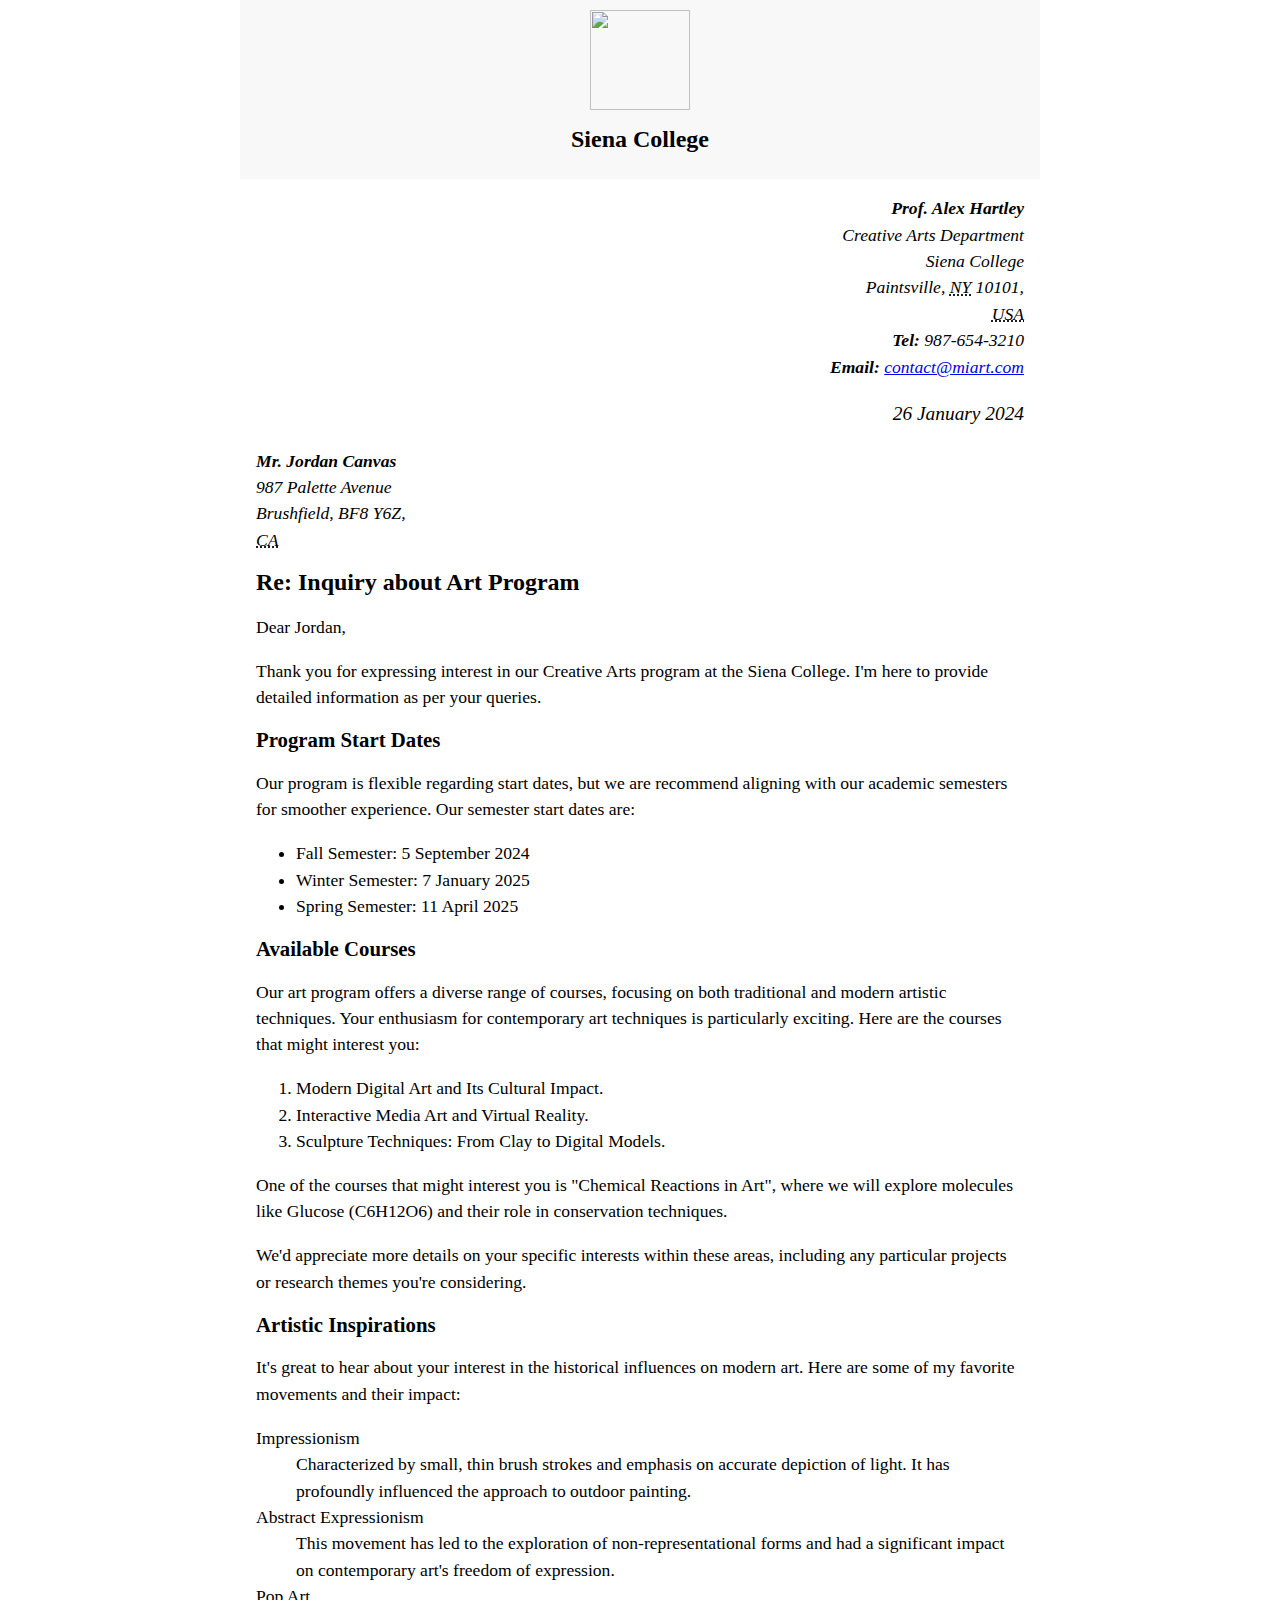
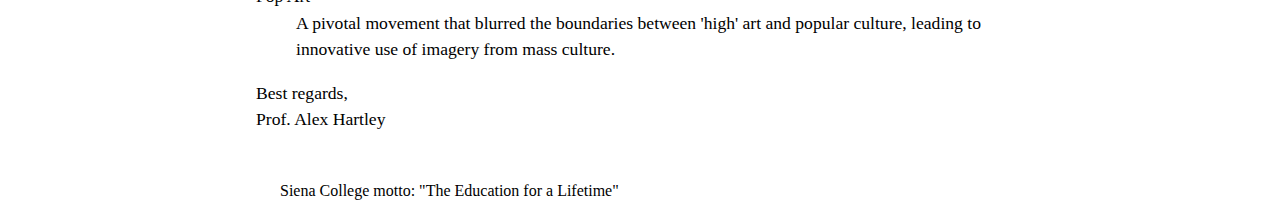
==== CSIS390LAB2.html @ e1c0144b "Almost finished with lab" ====
<body>

    <header>
      <img src="https://images.squarespace-cdn.com/content/v1/5e7bccc44c932c510af9fc1c/1601659812075-VVTHJ6XH85G51TY8YBY1/Sienna+College.png">
      <h1>Siena College</h1>
      <link rel="stylesheet" href="myStylesheet.css">
    </header>
    <main>
    
      
      <address class="sender-column">
     <strong>Prof. Alex Hartley</strong><br>
      Creative Arts Department<br>
      Siena College<br>
      Paintsville, <abbr title="New York">NY</abbr> 10101,<br>
      <abbr title="United States of America">USA</abbr><br>
      <strong>Tel: </Strong>987-654-3210<br>
      <strong>Email: </Strong>
      <a href="mailto: contact@miart.edu">contact@miart.com</a>
      
      </att>
      <p>
        <time datetime="2024-1-26">26 January 2024</time>
      </p>
    </address>
      <address>
          <strong>Mr. Jordan Canvas</strong> <br>
          987 Palette Avenue<br>
          Brushfield, BF8 Y6Z,<br>
          <abbr title="Canada">CA</abbr>
      </address>
      
      <h1>Re: Inquiry about Art Program</h1>
      <p>Dear Jordan,</p>
      <p>Thank you for expressing interest in our Creative Arts program at the Siena College. I'm here to provide detailed information as per your queries.</p>
      <h2>Program Start Dates</h2>
      <p>Our program is flexible regarding start dates, but we are recommend aligning with our academic semesters for smoother experience. Our semester start dates are:</p>
      <ul>
        <li>Fall Semester:  <time datetime= "2024-9-5">5 September 2024</time></li>
        <li>Winter Semester: <time datetime= "2025-1-7">7 January 2025</time></li>
        <li>Spring Semester: <time datetime= "2025-4-4">11 April 2025</time></li>
      </ul>
      
    
      <h2>Available Courses</h2>
      <p>Our art program offers a diverse range of courses, focusing on both traditional 
        and modern artistic techniques. Your enthusiasm for contemporary art techniques is 
        particularly exciting. Here are the courses that might interest you:
      </p>
      <ol>
        <li>Modern Digital Art and Its Cultural Impact.</li>
        <li>Interactive Media Art and Virtual Reality.</li>
        <li>Sculpture Techniques: From Clay to Digital Models.</li>
      </ol>
      <p>
        One of the courses that might interest you is "Chemical Reactions in Art", where 
        we will explore molecules like Glucose (C6H12O6) and their role in conservation 
        techniques.
      </p>
      <p>
        We'd appreciate more details on your specific interests within these areas, including 
        any particular projects or research themes you're considering.
      </p>
    
      <h2>Artistic Inspirations</h2>
        <p>
          It's great to hear about your interest in the historical influences on modern art.
          Here are some of my favorite movements and their impact:
          <dl>
            <dt>Impressionism</dt>
            <dd>Characterized by small, thin brush strokes and emphasis on accurate 
              depiction of light. It has profoundly influenced the approach to outdoor painting.
            </dd>
            <dt>Abstract Expressionism</dt>
            <dd>
              This movement has led to the exploration of non-representational forms and had a 
              significant impact on contemporary art's freedom of expression.
            </dd>
            <dt>Pop Art</dt>
            <dd>A pivotal movement that blurred the boundaries between 'high' art and 
              popular culture, leading to innovative use of imagery from mass culture.
            </dd>
          </dl>
        </p>
      
      <p>
        Best regards,<br>
        Prof. Alex Hartley
      </p>
    </main>
    <footer>
      <blockquote>Siena College motto: "The Education for a Lifetime"</blockquote>
    </footer>
    
    </body>
---- myStylesheet.css ----
body {
    max-width: 800px;
    margin: 0 auto;
  }
  
  .sender-column {
    text-align: right;
  }
  
  h1 {
    font-size: 1.5em;
  }
  
  h2 {
    font-size: 1.3em;
  }
  
  p,
  ul,
  ol,
  dl,
  address {
    font-size: 1.1em;
  }
  
  p,
  li,
  dd,
  dt,
  address {
    line-height: 1.5;
  }
  
  main {
    padding: 1em;
  }
  
  header {
    background-color: #f8f8f8;
    padding: 10px;
    text-align: center;
  }
  img{
    height: 100px;
  }
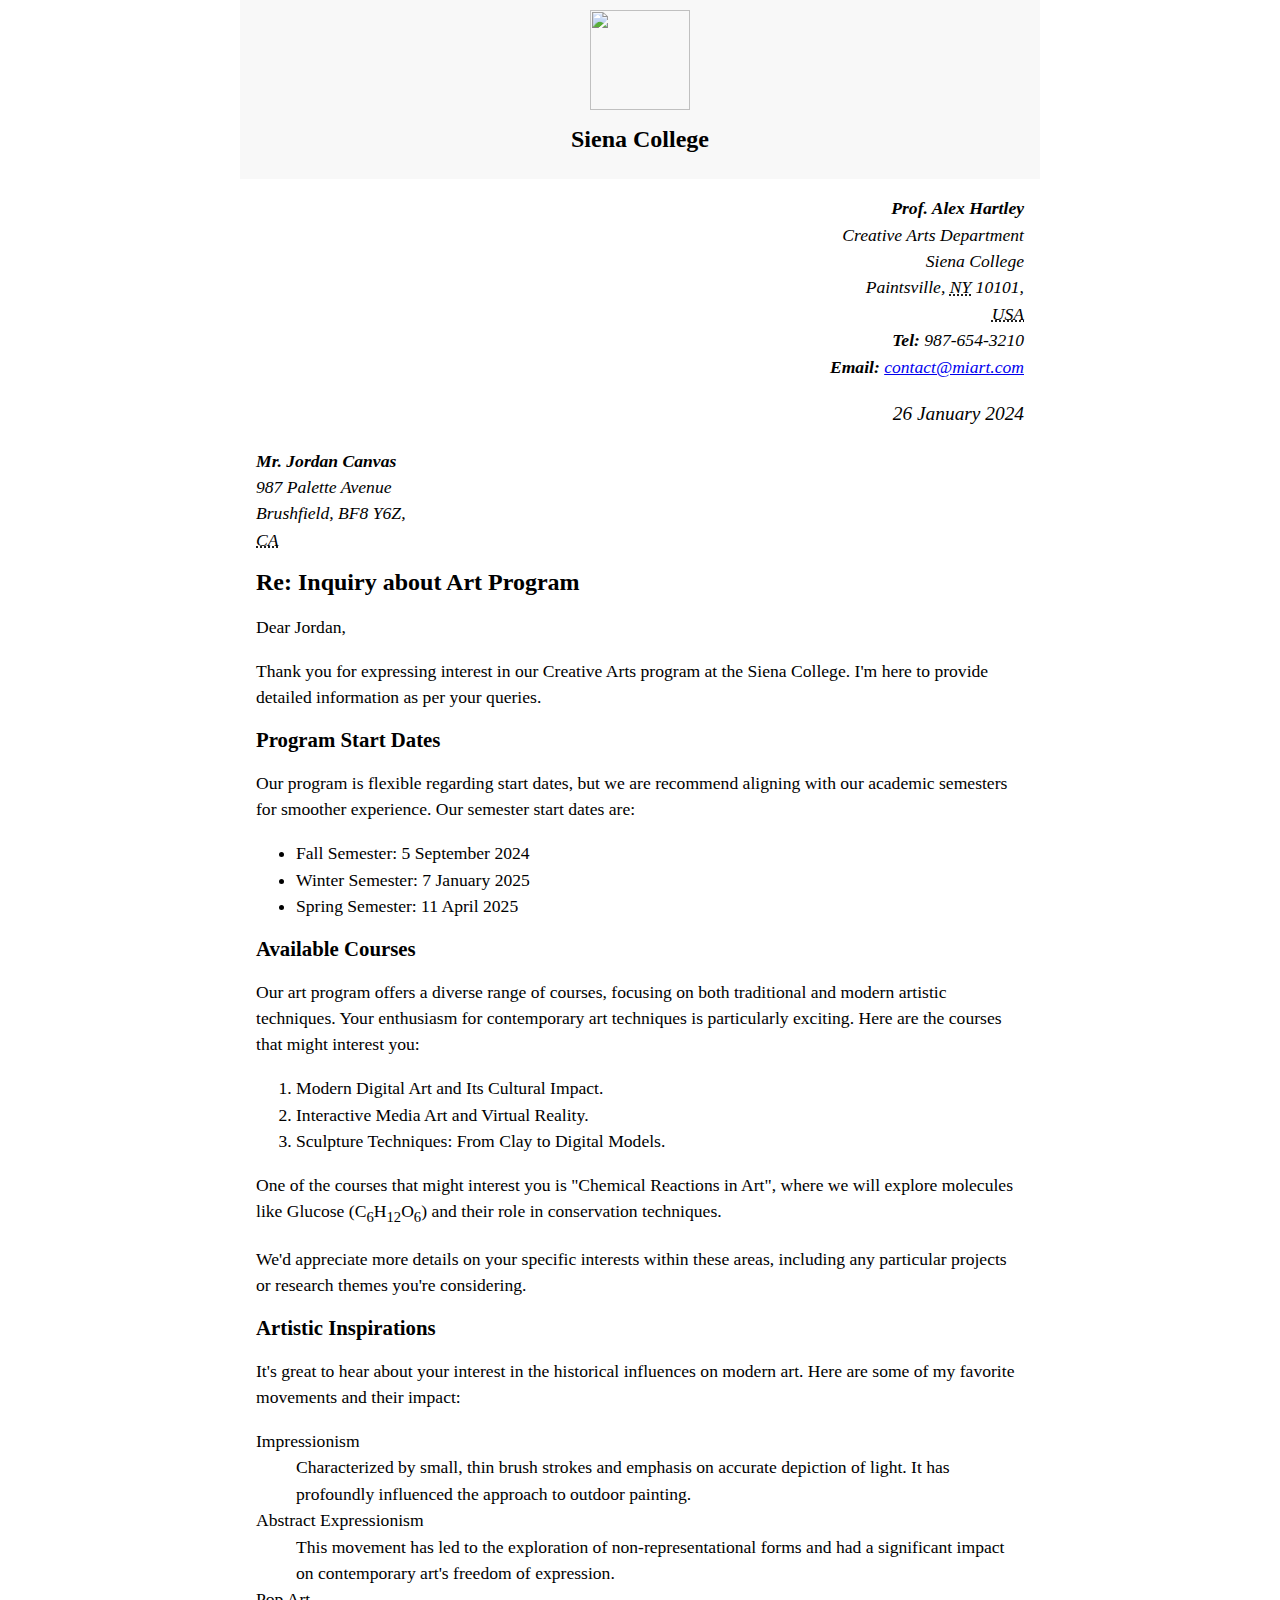
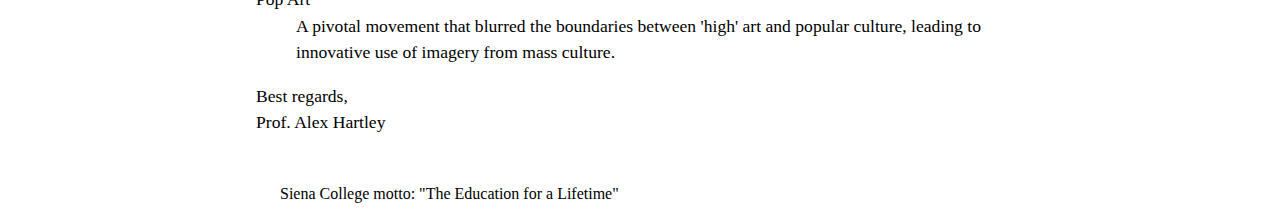
==== commit 2949be41: "Added subscript to Glucose chemical.html" ====
--- a/CSIS390LAB2.html
+++ b/CSIS390LAB2.html
@@ -54,7 +54,7 @@
       </ol>
       <p>
         One of the courses that might interest you is "Chemical Reactions in Art", where 
-        we will explore molecules like Glucose (C6H12O6) and their role in conservation 
+        we will explore molecules like Glucose (C<sub>6</sub>H<sub>12</sub>O<sub>6</sub>) and their role in conservation 
         techniques.
       </p>
       <p>
@@ -92,4 +92,4 @@
       <blockquote>Siena College motto: "The Education for a Lifetime"</blockquote>
     </footer>
     
-    </body>+    </body>
